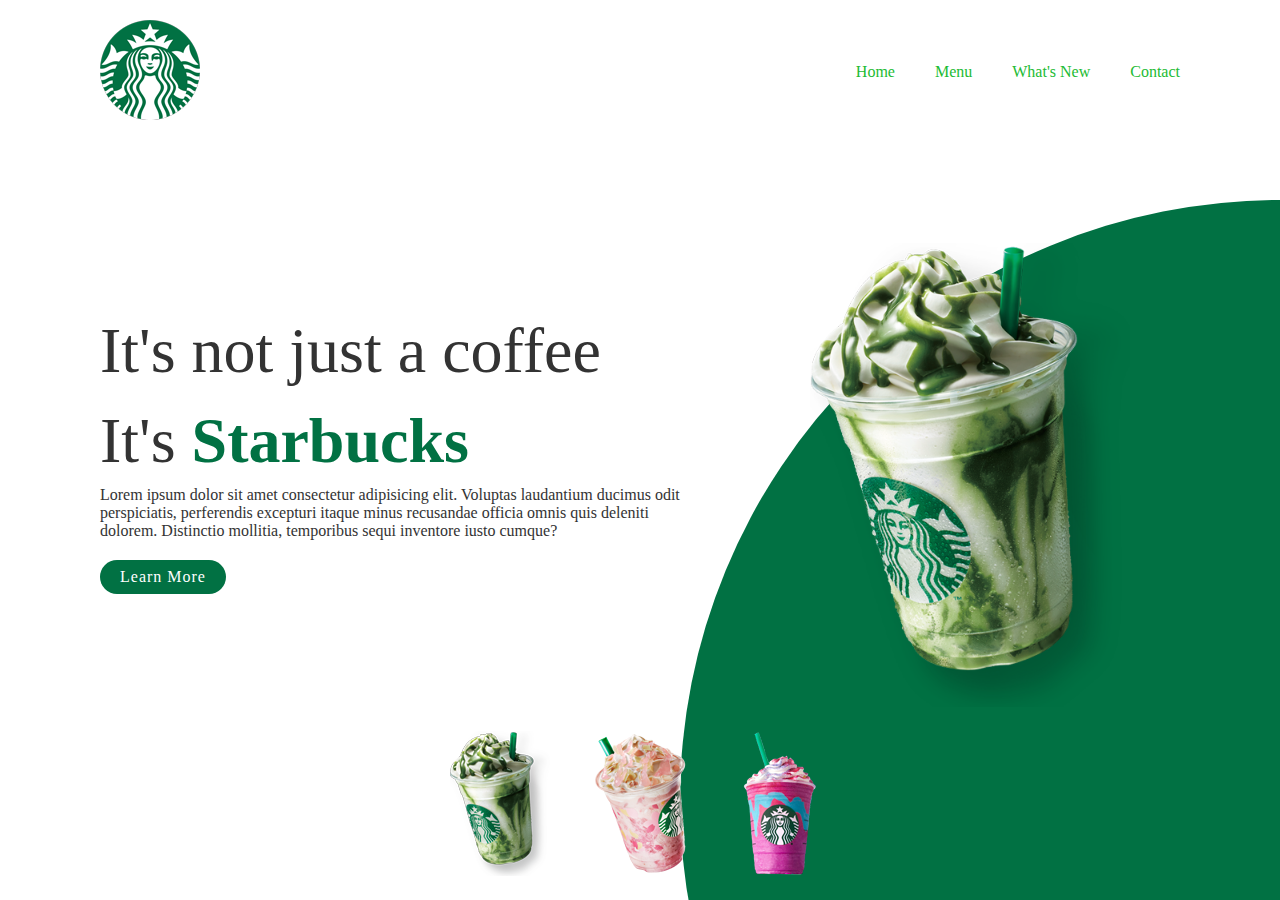
==== index.html @ e3980876 "first commit" ====
<!DOCTYPE html>
<html lang="en">
<head>
    <meta charset="UTF-8">
    <meta http-equiv="X-UA-Compatible" content="IE=edge">
    <meta name="viewport" content="width=device-width, initial-scale=1.0">
    <title>starbucks</title>
    <link rel="stylesheet" href="style.css">
</head>
<body>
   <section>
    <div class="circle"></div>
    <header>
        <a href="#"><img src="logo.png" class="logo"></a>
        <ul>
            <li><a href="#">Home</a></li>
            <li><a href="#">Menu</a></li>
            <li><a href="#">What's New</a></li>
            <li><a href="#">Contact</a></li>
        </ul>
    </header>

    <div class="content">
        <div class="coffee">
            <h2> It's not just a coffee <br> It's <span> Starbucks</span></h2>
            <p>Lorem ipsum dolor sit amet consectetur adipisicing elit. Voluptas laudantium ducimus odit perspiciatis, perferendis excepturi itaque minus recusandae officia omnis quis deleniti dolorem. Distinctio mollitia, temporibus sequi inventore iusto cumque?</p>
            <a href="#">Learn More</a>
        </div>
        <div class="imagex">
            <img src="img1.png" class="starbucks">
        </div>

    </div>
    <ul class="ab">
        <li><img src="thumb1.png" onclick="imgSlider('img1.png');changecircleColor('#017143')"></li>
        <li><img src="thumb2.png " onclick="imgSlider('img2.png');changecircleColor('#eb7495')"></li>
        <li><img src="thumb3.png"  onclick="imgSlider('img3.png');changecircleColor('#d752b1')"></li>

    </ul>
  </section> 
  <script type="text/javascript">
    function imgSlider(z){
        document.querySelector('.starbucks').src = z;
    }
    function changecircleColor(color){
        const circle = document.querySelector('.circle');
        circle.style.background = color;
    }

  </script>
   
   
</body>
</html>
---- style.css ----
*{
    margin: 0;
    padding: 0;
    box-sizing: border-box;
    font-family: 'Poppins', serif;
}
section
{
    position: relative;
    width: 100%;
    min-height: 100vh;
    padding: 100px;
    display: flex;
    justify-content: space-between;
    align-items: center;
    background: #fff;
}
header
{
    position: absolute;
    top: 0;
    left: 0;
    width: 100%;
    padding: 20px 100px;
    display: flex;
    justify-content: space-between;
    align-items: center;
}
header.logo
{
    position: relative;
    max-width: 80px;
}
header ul{
    position: relative;
    display: flex;
}
header ul li{
    list-style: none;
}
header ul li a{
    display: inline-block;
    text-decoration: none;
    color: #2b3;
    font-weight: 500;
    margin-left: 40px;
}
.content
{
    position: relative;
    width: 100%;
    display: flex;
    justify-content: space-between;
    align-items: center;
}
.content .coffee
{
    position: relative;
    max-width: 600px;

}
.content .coffee h2
{
    color: #333;
    font-size: 4em;
    font-weight: 500;
    line-height: 1.4em;

}
.content .coffee h2 span
{
    color: #017143;
    line-height: 1.2em;
    font-weight: 900;
}
.content .coffee p
{
    color: #333;
    
}
.content .coffee a
{
   display: inline-block;
   margin-top: 20px;
   padding: 8px 20px;
   background: #017143;
   color: #fff;
   border-radius: 40px;
   font-weight: 500;
   letter-spacing: 1px;
   text-decoration: none;

}
.content .imagex
{
    width: 600px;
    display: flex;
    justify-content: flex-end;
    padding-right: 50px;
    margin-top: 50px;
}
.content .imagex img
{
    max-width: 320px;
}
.ab
{
    position: absolute;
    left: 50%;
    bottom: 20px;
    display: flex;
    transform: translateX(-50%);
}
.ab li{
    list-style: none;
    display: inline-block;
    margin:0 20px;
    cursor: pointer;
    transition: 0.5s;
}
.ab li:hover
{
    transform: translateY(-15px);
}
.ab li img
{
    min-width: 60px;
}
.circle
{
    position: absolute;
    top: 0;
    left: 0;
    width: 100%;
    height: 100%;
    background: #017143;
    clip-path: circle(600px at right 800px);
}
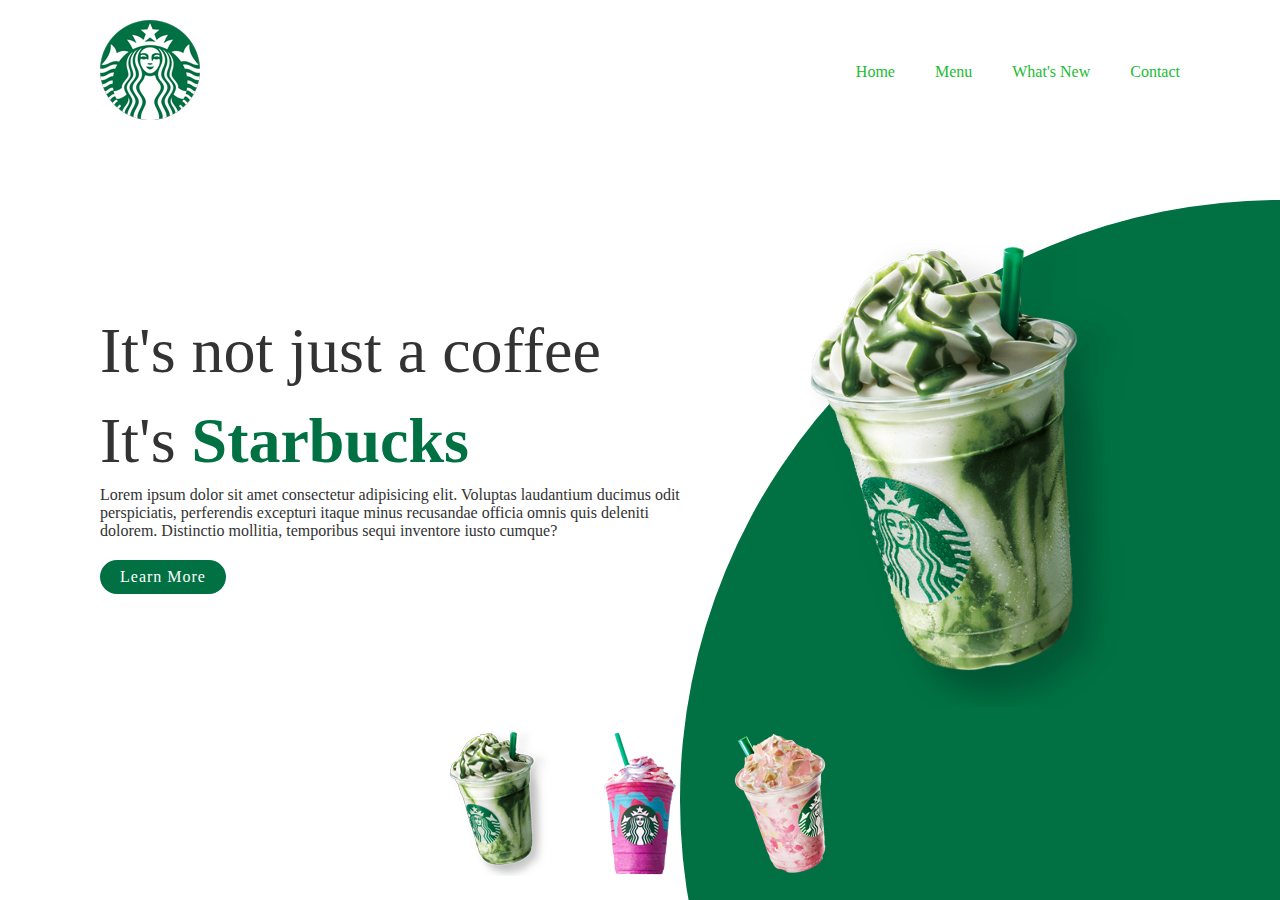
==== commit 7702bcc3: "footer page done" ====
--- a/index.html
+++ b/index.html
@@ -11,7 +11,7 @@
    <section>
     <div class="circle"></div>
     <header>
-        <a href="#"><img src="logo.png" class="logo"></a>
+        <a href="#"><img src="images/logo.png" class="logo"></a>
         <ul>
             <li><a href="#">Home</a></li>
             <li><a href="#">Menu</a></li>
@@ -27,28 +27,16 @@
             <a href="#">Learn More</a>
         </div>
         <div class="imagex">
-            <img src="img1.png" class="starbucks">
+            <img src="images/img1.png" class="starbucks">
         </div>
 
     </div>
     <ul class="ab">
-        <li><img src="thumb1.png" onclick="imgSlider('img1.png');changecircleColor('#017143')"></li>
-        <li><img src="thumb2.png " onclick="imgSlider('img2.png');changecircleColor('#eb7495')"></li>
-        <li><img src="thumb3.png"  onclick="imgSlider('img3.png');changecircleColor('#d752b1')"></li>
+        <li><img src="images/thumb1.png" onclick="imgSlider('img1.png');changecircleColor('#017143')"></li>
+        <li><img src="images/thumb3.png"  onclick="imgSlider('img3.png');changecircleColor('#d752b1')"></li>
+        <li><img src="images/thumb2.png " onclick="imgSlider('img2.png');changecircleColor('#eb7495')"></li>
 
     </ul>
   </section> 
-  <script type="text/javascript">
-    function imgSlider(z){
-        document.querySelector('.starbucks').src = z;
-    }
-    function changecircleColor(color){
-        const circle = document.querySelector('.circle');
-        circle.style.background = color;
-    }
-
-  </script>
-   
-   
 </body>
 </html>